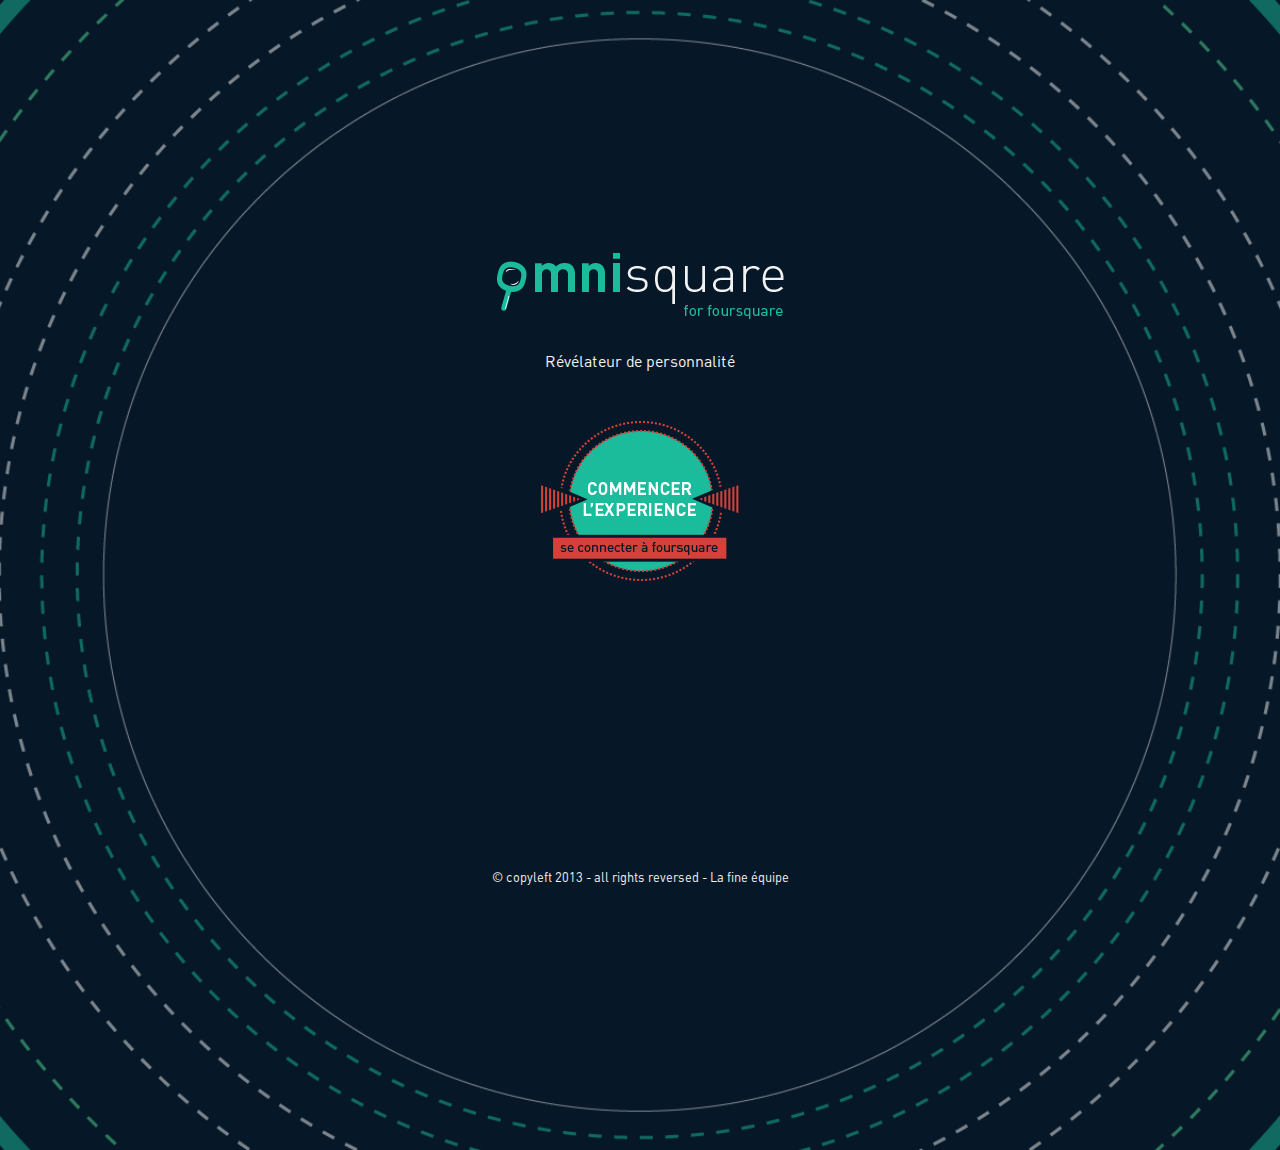
==== index.html @ 4410a1b0 "teaser" ====
<html lang="fr">

<head>
	<meta charset="utf-8" />
	<title>Omnisquare</title>

	<!-- Balises meta : contenu SEO -->
	<meta name="author" content="La fine équipe" />
	<meta name="keywords" content="" />
	<meta name="description" content="" />
	<meta content="width=device-width, initial-scale=1" name="viewport">

	<link rel="icon" href="css/img/favicon.png">
	<!-- Compatibilité éléments HTML5 IE 6,7,8 -->
	<!--[if lt IE 9]><script src="http://html5shiv.googlecode.com/svn/trunk/html5.js"></script><![endif]-->

	<link rel="stylesheet" href="css/style.css">

	<script type="text/javascript" src="js/jqueryv191.js"></script>
	<script type="text/javascript" src="js/main.js"></script>
</head>
	<body>
		<section id="background">
		<section id="connexion">
			<div id="logoHome"></div>
			<p>Révélateur de personnalité</p>
			<p id="foursquareConnectTeaser" href="dataviz.html"></p>
			<p>© copyleft 2013 - all rights reversed - La fine équipe</p>
		</section>
	</section>
	<script>
	  (function(i,s,o,g,r,a,m){i['GoogleAnalyticsObject']=r;i[r]=i[r]||function(){
	  (i[r].q=i[r].q||[]).push(arguments)},i[r].l=1*new Date();a=s.createElement(o),
	  m=s.getElementsByTagName(o)[0];a.async=1;a.src=g;m.parentNode.insertBefore(a,m)
	  })(window,document,'script','//www.google-analytics.com/analytics.js','ga');

	  ga('create', 'UA-41604104-1', 'alwaysdata.net');
	  ga('send', 'pageview');

	</script>
	</body>
</html>
---- css/style.css ----
/*FONTS*/

@font-face {
    font-family: 'DINProRegular';
    src: url('../font/dinpro-regular.eot');
    src: url('../font/dinpro-regular.eot') format('embedded-opentype'),
         url('../font/dinpro-regular.woff') format('woff'),
         url('../font/dinpro-regular.ttf') format('truetype'),
         url('../font/dinpro-regular.svg#DINProRegular') format('svg');
}

@font-face {
    font-family: 'DINProMedium';
    src: url('../font/dinpro-medium.eot');
    src: url('../font/dinpro-medium.eot') format('embedded-opentype'),
         url('../font/dinpro-medium.woff') format('woff'),
         url('../font/dinpro-medium.ttf') format('truetype'),
         url('../font/dinpro-medium.svg#DINProMedium') format('svg');
}

@font-face {
    font-family: 'DINProBold';
    src: url('../font/dinpro-bold.eot');
    src: url('../font/dinpro-bold.eot') format('embedded-opentype'),
         url('../font/dinpro-bold.woff') format('woff'),
         url('../font/dinpro-bold.ttf') format('truetype'),
         url('../font/dinpro-bold.svg#DINProBold') format('svg');
}

body {background: #061828;margin:0;padding: 0;overflow: hidden;font-family: 'DINProRegular', arial, sans-serif;}

/***********************************************CONNEXION*****************************************************************/

#background {width: 100%;height: 100%;background: url(img/background.png) center no-repeat;padding-top: 250px;margin: 0;background-size: cover;}

#connexion div {width: 293px; height: 70px;background: url(img/logo.png);margin: auto;}
#connexion p {color: #f2f2f2;}
#connexion p:nth-child(2) {font-size: 1em;width: 800px;text-align:center;margin: 30px auto 50px;}
#connexion p:nth-child(4) {font-size: .8em;width: 100%;text-align:center;margin:auto;bottom:15px;position: absolute;}
#foursquareConnectTeaser {width: 200px; height: 161px;background: url(img/sprite_bouton_connexion.png) 0 0;display: block;margin: auto;}
#foursquareConnectTeaser:hover {background: url(img/sprite_bouton_connexion.png) 227 0;}

/***********************************************NOTE*****************************************************************/
#note {width: 100%;height: 0%;background:rgba(9, 30, 51, .95);z-index:996;position: absolute;-webkit-transition:all ease .8s .5s;
opacity: 0;}
#note.on {height: 100%;opacity: 1;}
#note.on a {display: block;width: 40px;height: 40px;right: 20;top:20;position: absolute;background:url(img/sprite.png) 0 -360;-webkit-transition:all ease .3s;}
#note.on a:hover { -webkit-transform:rotate(90deg);}
#note p {font-family: 'DINProBold';font-size: 3em;color: #f2f2f2;text-align: center;text-transform: uppercase;margin-top: -55px;
-webkit-transition:all ease .5s;}
#note.on p {opacity: 1;margin-top:20px;}

/***********************************************DATAVIZ*****************************************************************/

#content {background: #00182b; width:100%;height:100%;-webkit-transition:all ease .5s;padding:0px 5px 0px 25px;z-index:994;position: absolute;
-moz-box-shadow: -2px 0px 15px 0px rgba(0,0,0, .5);
-webkit-box-shadow: -2px 0px 15px 0px  rgba(0,0,0, .5);
-o-box-shadow: -2px 0px 15px 0px  rgba(0,0,0, .5);
box-shadow: -2px 0px 15px 0px  rgba(0,0,0, .5);}
#content.on {margin-left:30%;}
#content header nav {display: inline-block;}
#content header nav a {width: 30px; height:25px; background:url(img/sprite.png) 0 -332; display: block;-webkit-transition:all .2s;
margin-top: 35px;}
#content header nav a:hover {background:url(img/sprite.png) -41 -332;}
#content header div {width: 293px; height: 70px;background: url(img/logo.png);display: inline-block;vertical-align: top; margin-left: 25px;border-radius: 2px;
margin-top: 20px;}

#pool {margin-top: 50px;display: inline-block;width: 55%}

#description {display: inline-block;vertical-align: top}
#description div:nth-child(1) {width: 1px;height: 200px;background: #1abc9c;position:absolute;-webkit-transform:rotate(-45deg);margin-top: 200px;}
#description div:nth-child(2) {width: 1px;height: 50px;background: #1abc9c;position:absolute;-webkit-transform:rotate(90deg);margin-top: 500px;margin-left: 100px;}

/***********************************************MENU*****************************************************************/

#menu {background: #061828; width:30%;height:100%;display: inline-block; vertical-align: top;z-index:993;
position: absolute;top:0;left:0;padding: 0px;margin: 0;}
#info{width: 100%;padding: 0px 20px 20px 0px;}
#info > p:nth-child(1){font-size: 1.5em;color:#1abc9c ;background: url(img/sprite.png) no-repeat 0 -28;padding: 0px 0px 0px 50px;margin-left: 20px}
#info div:nth-child(2) {width: 110px;height:110px;background: url(img/photo.png);border-radius: 100%;overflow: hidden;border: 3px solid #e74c3c;
margin: 50px auto 0px;}
#info div:nth-child(3) {margin: 20px auto ;text-align: center;}
#info div:nth-child(3) > p {color: #f2f2f2;text-transform: uppercase;margin: 2px;}
#info div:nth-child(3) > p:nth-child(1) {font-family: 'DINProRegular';}
#info div:nth-child(3) > p:nth-child(2) {font-family: 'DINProMedium';}

#visualisation {width: 100%;height: 50px;background: #f2f2f2;margin-top: 20px;padding: 2px 0px 23px 0px;border-top: 3px solid #1abc9c;
border-bottom: 3px solid #1abc9c;}
#visualisation p {font-family: 'DINProBold';background: url(img/sprite.png) no-repeat 0 -152;color:#1abc9c;text-transform: uppercase;font-size: 1.4em;
padding-left:45px;margin-left: 20px;}
#visualisation nav {width:100%;}
#visualisation nav ul {list-style-type: none;margin: 0;padding: 0;}

#visualisation nav ul li {background: transparent;margin: 0;border-bottom: 2px solid #f2f2f2;}
#visualisation nav ul li a {text-transform: uppercase;text-decoration: none;padding: 25px 10px 25px 65px;color: #f2f2f2;-webkit-transition:padding ease .2s;display: block;}
#visualisation nav ul li a:before {content:'';position: absolute;}
#visualisation nav ul li:first-child:hover {background: #f2f2f2;border-top: 1px solid #1abc9c;border-bottom: 2px solid #1abc9c;}
#visualisation nav ul li:hover {background: #f2f2f2;border-bottom: 2px solid #1abc9c;}
#visualisation nav ul li:hover a {color:#1abc9c;padding-left: 75px;}

#visualisation nav ul li:nth-child(1) a:before {width:40px;height:41px;background: url(img/sprite.png) no-repeat 0 -184;margin: -12px 0px 0px -40px;}
#visualisation nav ul li:nth-child(1):hover a:before {background: url(img/sprite.png) no-repeat -40 -184;}

#visualisation nav ul li:nth-child(2) a:before {width:29px;height:27px;background: url(img/sprite.png) no-repeat 0 -232;margin: -4px 0px 0px -40px;}
#visualisation nav ul li:nth-child(2):hover a:before {background: url(img/sprite.png) no-repeat -40 -232;}

#visualisation nav ul li:nth-child(3) a:before {width:40px;height:41px;background: url(img/sprite.png) no-repeat 0 -259;margin: -12px 0px 0px -45px;}
#visualisation nav ul li:nth-child(3):hover a:before {background: url(img/sprite.png) no-repeat -40 -259;}

#visualisation nav ul li:nth-child(4) a:before {width:33px;height:28px;background: url(img/sprite.png) no-repeat 0 -301;margin: -0px 0px 0px -45px;}
#visualisation nav ul li:nth-child(4):hover a:before {background: url(img/sprite.png) no-repeat -40 -301;}

#visualisation nav ul li a span {font-family: 'DINProBold';}

#visualisation > a {text-decoration: none;text-transform: uppercase;color: #f2f2f2;margin-top: 80px;text-align: center;display: block;-webkit-transition:all ease .2s;}
#visualisation > a:before {width:18px;height:24px;content:'';position: absolute;background: url(img/sprite.png) no-repeat 0 0;margin: 0px 0px 0px -30px;
-webkit-transition:all ease .2s;}
#visualisation > a:hover {color: #3499d1;}
#visualisation > a:hover:before {width:18px;height:24px;content:'';position: absolute;background: url(img/sprite.png) no-repeat -20 0;}

#deconnexion {text-decoration: none;width:100%;text-align:center;color:#f2f2f2;font-size: .7em;position: absolute;bottom:30px;text-transform: uppercase;
margin: auto;}
#deconnexion:hover {text-decoration: underline;}

svg{width: 100%;height: 700px;margin: auto;}

.echelleDistance, .echelleCat, .echelleExterieur{opacity: 0.2;}
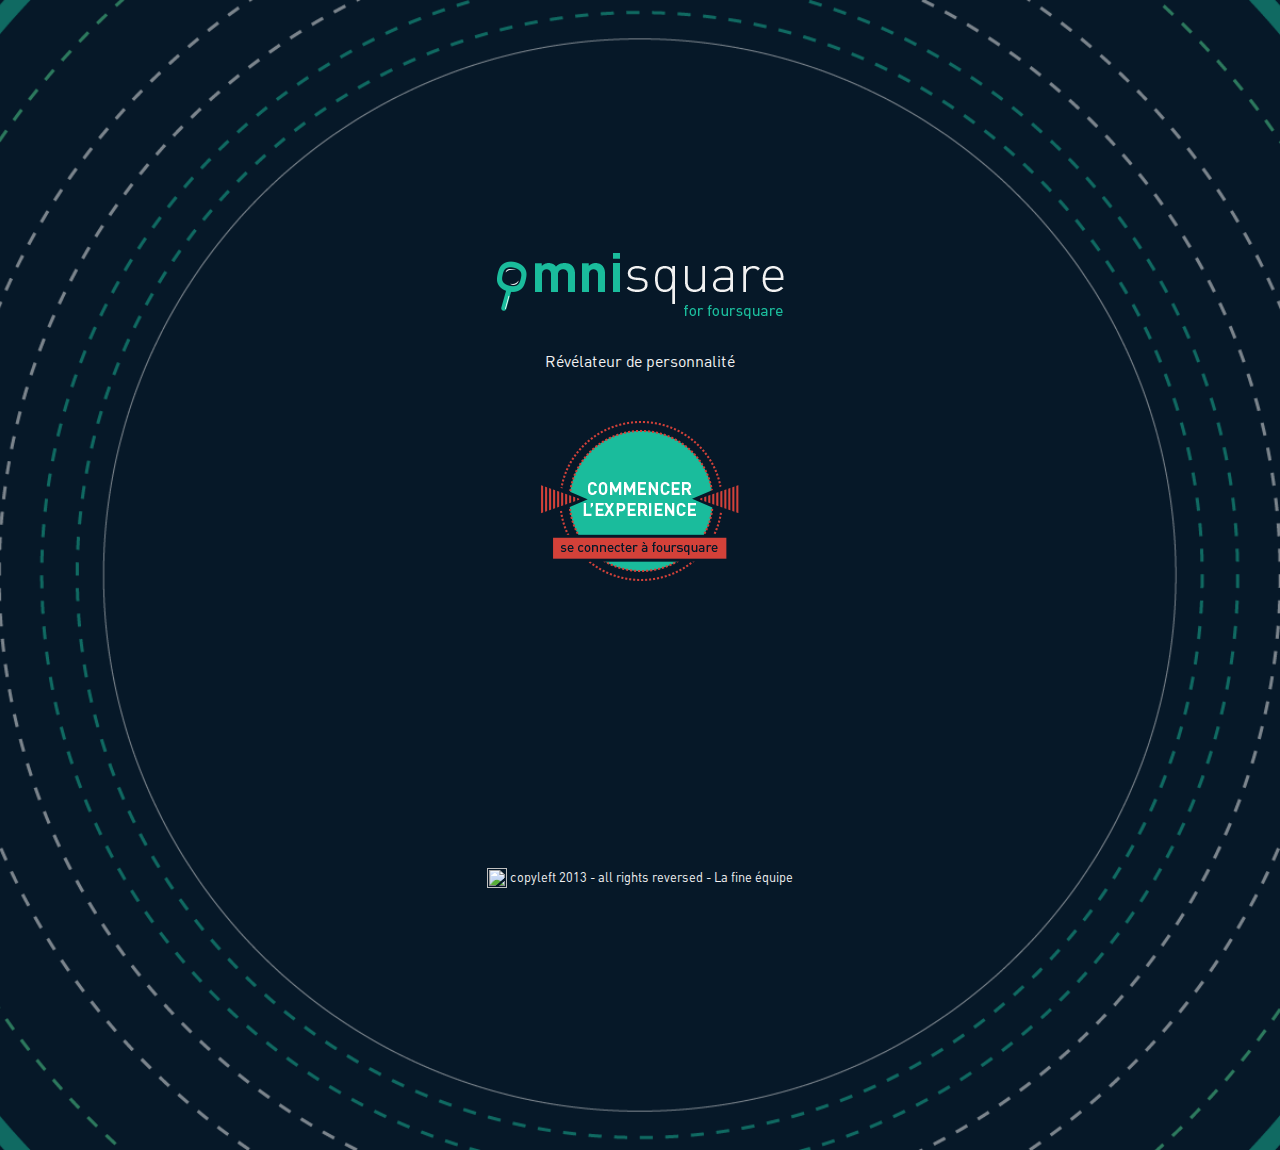
==== commit 17b237a3: "correction index.html" ====
--- a/index.html
+++ b/index.html
@@ -24,8 +24,8 @@
 		<section id="connexion">
 			<div id="logoHome"></div>
 			<p>Révélateur de personnalité</p>
-			<p id="foursquareConnectTeaser" href="dataviz.html"></p>
-			<p>© copyleft 2013 - all rights reversed - La fine équipe</p>
+			<a id="foursquareConnect" href="dataviz.html"></a>
+			<p><img id="copyleft" src="css/img/copyleft.png" alt=""> copyleft 2013 - all rights reversed - La fine équipe</p>
 		</section>
 	</section>
 	<script>
--- a/css/style.css
+++ b/css/style.css
@@ -37,8 +37,9 @@
 #connexion p {color: #f2f2f2;}
 #connexion p:nth-child(2) {font-size: 1em;width: 800px;text-align:center;margin: 30px auto 50px;}
 #connexion p:nth-child(4) {font-size: .8em;width: 100%;text-align:center;margin:auto;bottom:15px;position: absolute;}
-#foursquareConnectTeaser {width: 200px; height: 161px;background: url(img/sprite_bouton_connexion.png) 0 0;display: block;margin: auto;}
-#foursquareConnectTeaser:hover {background: url(img/sprite_bouton_connexion.png) 227 0;}
+#foursquareConnect {width: 200px; height: 161px;background: url(img/sprite_bouton_connexion.png) 0 0;display: block;margin: auto;}
+#foursquareConnect:hover {background: url(img/sprite_bouton_connexion.png) 227 0;}
+#copyleft{width: 20px; height: auto;top:6px;position: relative;}
 
 /***********************************************NOTE*****************************************************************/
 #note {width: 100%;height: 0%;background:rgba(9, 30, 51, .95);z-index:996;position: absolute;-webkit-transition:all ease .8s .5s;
@@ -65,7 +66,7 @@
 #content header div {width: 293px; height: 70px;background: url(img/logo.png);display: inline-block;vertical-align: top; margin-left: 25px;border-radius: 2px;
 margin-top: 20px;}
 
-#pool {margin-top: 50px;display: inline-block;width: 55%}
+#pool {display: inline-block;width: 55%}
 
 #description {display: inline-block;vertical-align: top}
 #description div:nth-child(1) {width: 1px;height: 200px;background: #1abc9c;position:absolute;-webkit-transform:rotate(-45deg);margin-top: 200px;}
